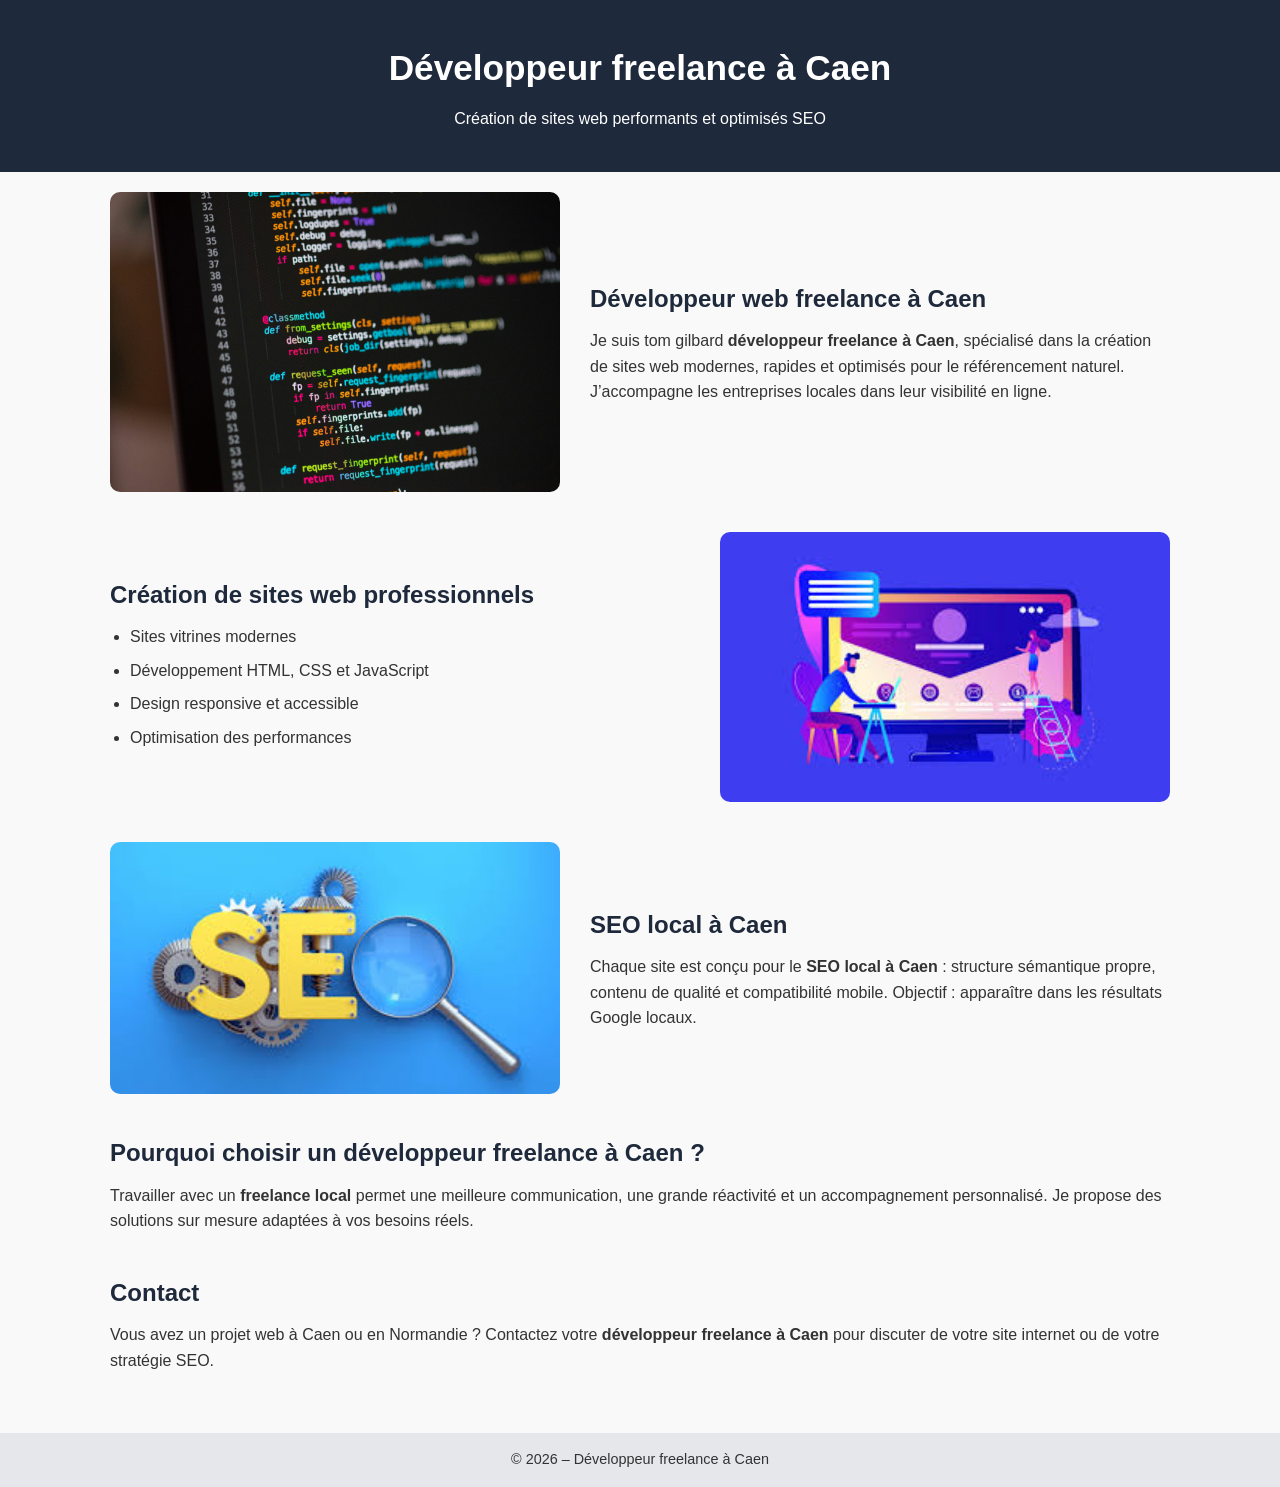
==== index.html @ 5daac9ee "site fini" ====
<!DOCTYPE html>
<html lang="fr">
<head>
    <meta charset="UTF-8">

    <title>Développeur Freelance à Caen | Création de sites web & SEO</title>

    <meta name="description" content="Développeur freelance à Caen spécialisé en création de sites web modernes, SEO et solutions sur mesure pour entreprises et indépendants en Normandie.">

    <meta name="viewport" content="width=device-width, initial-scale=1.0">

    <link rel="stylesheet" href="css/style.css">
</head>

<body>

<header>
    <h1>Développeur freelance à Caen</h1>
    <p>Création de sites web performants et optimisés SEO</p>
</header>

<main>

    <section class="section-image">
        <img 
            src="images/image-dev-web-caen.jpg"
            alt="Développement"
            loading="lazy">
        <div>
            <h2>Développeur web freelance à Caen</h2>
            <p>
                Je suis tom gilbard <strong>développeur freelance à Caen</strong>, spécialisé dans la création
                de sites web modernes, rapides et optimisés pour le référencement naturel.
                J’accompagne les entreprises locales dans leur visibilité en ligne.
            </p>
        </div>
    </section>

    <section class="section-image reverse">
        <img 
            src="images/site_web.jpg"
            alt="Création de site internet professionnel en HTML et CSS"
            loading="lazy">
        <div>
            <h2>Création de sites web professionnels</h2>
            <ul>
                <li>Sites vitrines modernes</li>
                <li>Développement HTML, CSS et JavaScript</li>
                <li>Design responsive et accessible</li>
                <li>Optimisation des performances</li>
            </ul>
        </div>
    </section>

    <section class="section-image">
        <img 
            src="images/s_e_o.jpg"
            alt="Optimisation SEO local à Caen pour entreprises"
            loading="lazy">
        <div>
            <h2>SEO local à Caen</h2>
            <p>
                Chaque site est conçu pour le <strong>SEO local à Caen</strong> :
                structure sémantique propre, contenu de qualité et compatibilité mobile.
                Objectif : apparaître dans les résultats Google locaux.
            </p>
        </div>
    </section>

    <section>
        <h2>Pourquoi choisir un développeur freelance à Caen ?</h2>
        <p>
            Travailler avec un <strong>freelance local</strong> permet une meilleure communication,
            une grande réactivité et un accompagnement personnalisé.
            Je propose des solutions sur mesure adaptées à vos besoins réels.
        </p>
    </section>

    <section>
        <h2>Contact</h2>
        <p>
            Vous avez un projet web à Caen ou en Normandie ?
            Contactez votre <strong>développeur freelance à Caen</strong>
            pour discuter de votre site internet ou de votre stratégie SEO.
        </p>
    </section>

</main>

<footer>
    <p>© 2026 – Développeur freelance à Caen</p>
</footer>

</body>
</html>
---- css/style.css ----
* {
    margin: 0;
    padding: 0;
    box-sizing: border-box;
    font-family: Arial, Helvetica, sans-serif;
}

body {
    line-height: 1.6;
    color: #333;
    background-color: #f9f9f9;
}

header {
    background-color: #1e293b;
    color: white;
    padding: 40px 20px;
    text-align: center;
}

header h1 {
    font-size: 2.2rem;
    margin-bottom: 10px;
}

main {
    max-width: 1100px;
    margin: auto;
    padding: 20px;
}

section {
    margin-bottom: 40px;
}

h2 {
    color: #1e293b;
    margin-bottom: 10px;
}

/* Sections avec images */
.section-image {
    display: flex;
    gap: 30px;
    align-items: center;
}

.section-image.reverse {
    flex-direction: row-reverse;
}

.section-image img {
    width: 100%;
    max-width: 450px;
    border-radius: 10px;
}

/* Texte */
.section-image div {
    flex: 1;
}

ul {
    padding-left: 20px;
}

li {
    margin-bottom: 8px;
}

footer {
    background-color: #e5e7eb;
    text-align: center;
    padding: 15px;
    font-size: 0.9rem;
}

/* Responsive */
@media (max-width: 768px) {

    .section-image,
    .section-image.reverse {
        flex-direction: column;
        text-align: center;
    }

    .section-image img {
        max-width: 100%;
    }

    header h1 {
        font-size: 1.8rem;
    }
}
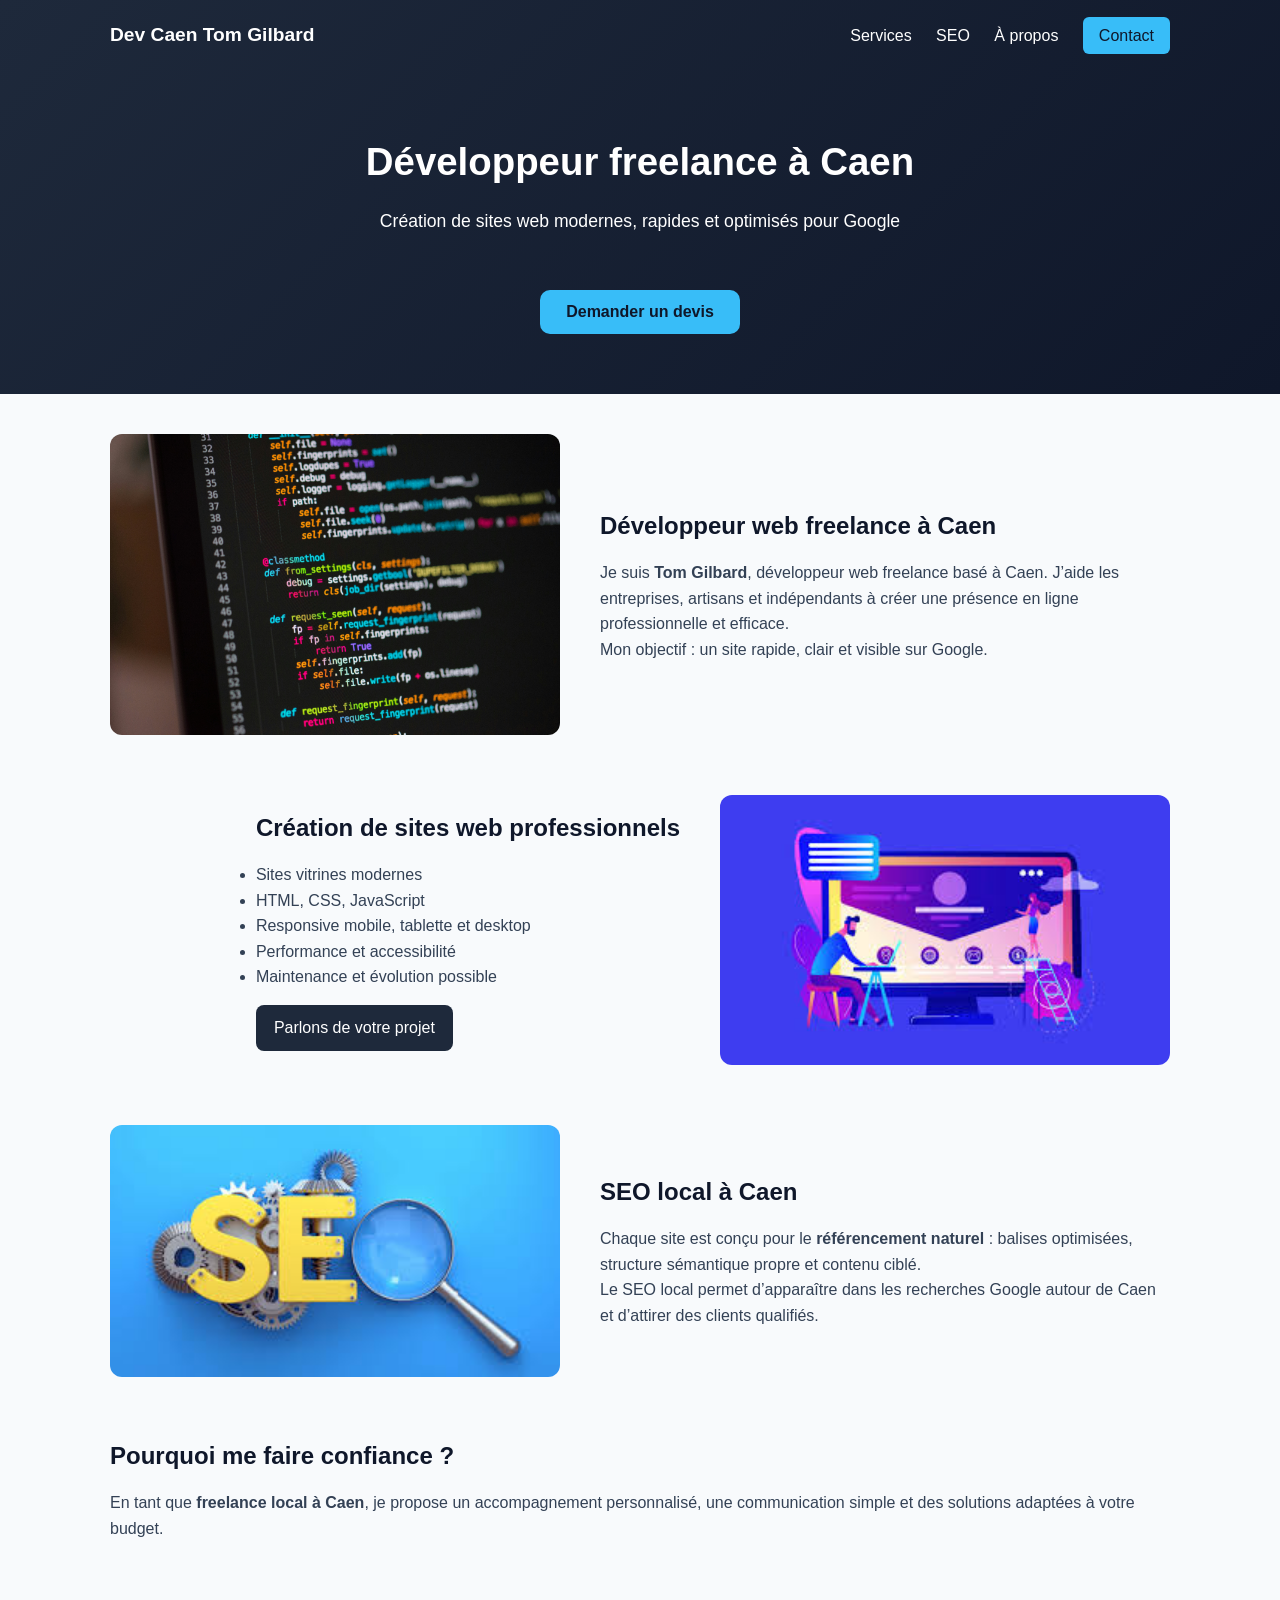
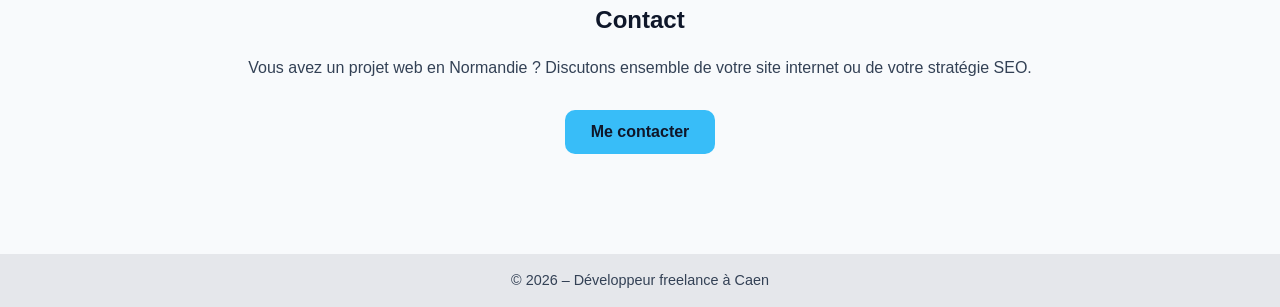
==== commit d805e4c6: "meilleur visuel" ====
--- a/index.html
+++ b/index.html
@@ -2,88 +2,109 @@
 <html lang="fr">
 <head>
     <meta charset="UTF-8">
-
     <title>Développeur Freelance à Caen | Création de sites web & SEO</title>
 
-    <meta name="description" content="Développeur freelance à Caen spécialisé en création de sites web modernes, SEO et solutions sur mesure pour entreprises et indépendants en Normandie.">
-
+    <meta name="description" content="Développeur freelance à Caen spécialisé en création de sites web modernes, SEO local et solutions sur mesure pour entreprises et indépendants.">
     <meta name="viewport" content="width=device-width, initial-scale=1.0">
 
     <link rel="stylesheet" href="css/style.css">
+    <link rel="canonical" href="https://developpeur-freelance-caen.vercel.app/">
+
+    <meta property="og:title" content="Développeur freelance à Caen – Création de sites web & SEO">
+    <meta property="og:description" content="Création de sites web modernes et optimisation SEO à Caen">
+    <meta property="og:image" content="https://developpeur-freelance-caen.vercel.app/images/developpeur-caen.jpg">
+    <meta property="og:url" content="https://developpeur-freelance-caen.vercel.app/">
 </head>
 
 <body>
 
 <header>
-    <h1>Développeur freelance à Caen</h1>
-    <p>Création de sites web performants et optimisés SEO</p>
+    <nav class="nav">
+        <div class="logo">Dev Caen Tom Gilbard</div>
+
+        <button class="burger" aria-label="Menu">
+            ☰
+        </button>
+
+        <div class="nav-links">
+            <a href="#services">Services</a>
+            <a href="#seo">SEO</a>
+            <a href="#about">À propos</a>
+            <a href="#contact" class="btn-nav">Contact</a>
+        </div>
+    </nav>
+
+
+    <div class="hero">
+        <h1>Développeur freelance à Caen</h1>
+        <p>Création de sites web modernes, rapides et optimisés pour Google</p>
+        <a href="#contact" class="btn-primary">Demander un devis</a>
+    </div>
 </header>
 
 <main>
 
-    <section class="section-image">
-        <img 
-            src="images/image-dev-web-caen.jpg"
-            alt="Développement"
-            loading="lazy">
-        <div>
-            <h2>Développeur web freelance à Caen</h2>
-            <p>
-                Je suis tom gilbard <strong>développeur freelance à Caen</strong>, spécialisé dans la création
-                de sites web modernes, rapides et optimisés pour le référencement naturel.
-                J’accompagne les entreprises locales dans leur visibilité en ligne.
-            </p>
-        </div>
-    </section>
+<section id="about" class="section-image">
+    <img src="images/image-dev-web-caen.jpg" alt="Développeur web à Caen" loading="lazy">
+    <div>
+        <h2>Développeur web freelance à Caen</h2>
+        <p>
+            Je suis <strong>Tom Gilbard</strong>, développeur web freelance basé à Caen.
+            J’aide les entreprises, artisans et indépendants à créer une présence en ligne
+            professionnelle et efficace.
+        </p>
+        <p>
+            Mon objectif : un site rapide, clair et visible sur Google.
+        </p>
+    </div>
+</section>
 
-    <section class="section-image reverse">
-        <img 
-            src="images/site_web.jpg"
-            alt="Création de site internet professionnel en HTML et CSS"
-            loading="lazy">
-        <div>
-            <h2>Création de sites web professionnels</h2>
-            <ul>
-                <li>Sites vitrines modernes</li>
-                <li>Développement HTML, CSS et JavaScript</li>
-                <li>Design responsive et accessible</li>
-                <li>Optimisation des performances</li>
-            </ul>
-        </div>
-    </section>
+<section id="services" class="section-image reverse">
+    <img src="images/site_web.jpg" alt="Création de site internet professionnel" loading="lazy">
+    <div>
+        <h2>Création de sites web professionnels</h2>
+        <ul>
+            <li>Sites vitrines modernes</li>
+            <li>HTML, CSS, JavaScript</li>
+            <li>Responsive mobile, tablette et desktop</li>
+            <li>Performance et accessibilité</li>
+            <li>Maintenance et évolution possible</li>
+        </ul>
+        <a href="#contact" class="btn-secondary">Parlons de votre projet</a>
+    </div>
+</section>
 
-    <section class="section-image">
-        <img 
-            src="images/s_e_o.jpg"
-            alt="Optimisation SEO local à Caen pour entreprises"
-            loading="lazy">
-        <div>
-            <h2>SEO local à Caen</h2>
-            <p>
-                Chaque site est conçu pour le <strong>SEO local à Caen</strong> :
-                structure sémantique propre, contenu de qualité et compatibilité mobile.
-                Objectif : apparaître dans les résultats Google locaux.
-            </p>
-        </div>
-    </section>
+<section id="seo" class="section-image">
+    <img src="images/s_e_o.jpg" alt="SEO local à Caen" loading="lazy">
+    <div>
+        <h2>SEO local à Caen</h2>
+        <p>
+            Chaque site est conçu pour le <strong>référencement naturel</strong> :
+            balises optimisées, structure sémantique propre et contenu ciblé.
+        </p>
+        <p>
+            Le SEO local permet d’apparaître dans les recherches Google autour de Caen
+            et d’attirer des clients qualifiés.
+        </p>
+    </div>
+</section>
 
-    <section>
-        <h2>Pourquoi choisir un développeur freelance à Caen ?</h2>
-        <p>
-            Travailler avec un <strong>freelance local</strong> permet une meilleure communication,
-            une grande réactivité et un accompagnement personnalisé.
-            Je propose des solutions sur mesure adaptées à vos besoins réels.
-        </p>
-    </section>
+<section>
+    <h2>Pourquoi me faire confiance ?</h2>
+    <p>
+        En tant que <strong>freelance local à Caen</strong>, je propose un accompagnement personnalisé,
+        une communication simple et des solutions adaptées à votre budget.
+    </p>
+</section>
 
-    <section>
-        <h2>Contact</h2>
-        <p>
-            Vous avez un projet web à Caen ou en Normandie ?
-            Contactez votre <strong>développeur freelance à Caen</strong>
-            pour discuter de votre site internet ou de votre stratégie SEO.
-        </p>
-    </section>
+<section id="contact" class="contact">
+    <h2>Contact</h2>
+    <p>
+        Vous avez un projet web en Normandie ?
+        Discutons ensemble de votre site internet ou de votre stratégie SEO.
+    </p>
+    <a href="mailto:contact@exemple.fr" class="btn-primary">Me contacter</a>
+</section>
 
 </main>
 
@@ -91,5 +112,14 @@
     <p>© 2026 – Développeur freelance à Caen</p>
 </footer>
 
+<script>
+    const burger = document.querySelector('.burger');
+    const navLinks = document.querySelector('.nav-links');
+
+    burger.addEventListener('click', () => {
+        navLinks.classList.toggle('active');
+    });
+</script>
+
 </body>
 </html>
--- a/css/style.css
+++ b/css/style.css
@@ -7,41 +7,109 @@
 
 body {
     line-height: 1.6;
-    color: #333;
-    background-color: #f9f9f9;
-}
-
+    color: #334155;
+    background-color: #f8fafc;
+}
+
+/* Header & navigation */
 header {
+    background: linear-gradient(135deg, #1e293b, #0f172a);
+    color: white;
+    padding-bottom: 60px;
+}
+
+.nav {
+    max-width: 1100px;
+    margin: auto;
+    padding: 20px;
+    display: flex;
+    justify-content: space-between;
+    align-items: center;
+}
+
+.logo {
+    font-weight: bold;
+    font-size: 1.2rem;
+}
+
+.nav-links a {
+    color: white;
+    text-decoration: none;
+    margin-left: 20px;
+}
+
+.btn-nav {
+    background-color: #38bdf8;
+    padding: 8px 14px;
+    border-radius: 6px;
+    color: #0f172a !important;
+}
+
+/* Hero */
+.hero {
+    text-align: center;
+    padding: 60px 20px 0;
+}
+
+.hero h1 {
+    font-size: 2.4rem;
+    margin-bottom: 15px;
+}
+
+.hero p {
+    margin-bottom: 25px;
+    font-size: 1.1rem;
+}
+
+.btn-primary {
+    display: inline-flex;
+    align-items: center;
+    justify-content: center;
+
+    margin-top: 30px;          /* ESPACE AVEC LE TEXTE AU-DESSUS */
+    padding: 14px 26px;
+
+    line-height: 1;            /* FIX chevauchement */
+    white-space: nowrap;
+
+    background-color: #38bdf8;
+    color: #0f172a;
+    border-radius: 10px;
+    text-decoration: none;
+    font-weight: bold;
+}
+
+
+.btn-secondary {
+    display: inline-block;
+    margin-top: 15px;
     background-color: #1e293b;
     color: white;
-    padding: 40px 20px;
-    text-align: center;
-}
-
-header h1 {
-    font-size: 2.2rem;
-    margin-bottom: 10px;
-}
-
+    padding: 10px 18px;
+    border-radius: 8px;
+    text-decoration: none;
+}
+
+/* Main */
 main {
     max-width: 1100px;
     margin: auto;
-    padding: 20px;
+    padding: 40px 20px;
 }
 
 section {
-    margin-bottom: 40px;
+    margin-bottom: 60px;
 }
 
 h2 {
-    color: #1e293b;
-    margin-bottom: 10px;
-}
-
-/* Sections avec images */
+    color: #0f172a;
+    margin-bottom: 15px;
+}
+
+/* Sections images */
 .section-image {
     display: flex;
-    gap: 30px;
+    gap: 40px;
     align-items: center;
 }
 
@@ -52,22 +120,15 @@
 .section-image img {
     width: 100%;
     max-width: 450px;
-    border-radius: 10px;
-}
-
-/* Texte */
-.section-image div {
-    flex: 1;
-}
-
-ul {
-    padding-left: 20px;
-}
-
-li {
-    margin-bottom: 8px;
-}
-
+    border-radius: 12px;
+}
+
+/* Contact */
+.contact {
+    text-align: center;
+}
+
+/* Footer */
 footer {
     background-color: #e5e7eb;
     text-align: center;
@@ -77,6 +138,14 @@
 
 /* Responsive */
 @media (max-width: 768px) {
+    .nav {
+        flex-direction: column;
+        gap: 10px;
+    }
+
+    .nav-links a {
+        margin-left: 10px;
+    }
 
     .section-image,
     .section-image.reverse {
@@ -84,11 +153,80 @@
         text-align: center;
     }
 
-    .section-image img {
-        max-width: 100%;
-    }
-
-    header h1 {
-        font-size: 1.8rem;
-    }
-}
+    .hero h1 {
+        font-size: 1.9rem;
+    }
+}
+
+/* ===== MENU BURGER ===== */
+
+.burger {
+    display: none;
+    font-size: 1.8rem;
+    background: none;
+    border: none;
+    color: white;
+    cursor: pointer;
+}
+
+/* Fix bouton contact */
+.btn-nav {
+    margin-left: 20px;
+    padding: 10px 16px;
+    line-height: normal;
+}
+
+/* Mobile */
+@media (max-width: 768px) {
+
+    .burger {
+        display: block;
+    }
+
+    .nav {
+        flex-wrap: wrap;
+    }
+
+    .nav-links {
+        display: none;
+        width: 100%;
+        flex-direction: column;
+        background-color: #0f172a;
+        margin-top: 15px;
+        border-radius: 10px;
+        padding: 15px 0;
+    }
+
+    .nav-links a {
+        margin: 10px 0;
+        padding: 10px;
+        text-align: center;
+    }
+
+    .nav-links.active {
+        display: flex;
+    }
+
+    .btn-nav {
+        margin: 10px auto 0;
+        width: fit-content;
+    }
+}
+
+@media (max-width: 768px) {
+
+    .nav-links {
+        align-items: center; /* CENTRE TOUT LE CONTENU */
+    }
+
+    .nav-links a {
+        width: 100%;
+        text-align: center;
+    }
+
+    .btn-nav {
+        width: fit-content;
+        margin: 12px auto 0; /* CENTRAGE DU BOUTON */
+    }
+}
+
